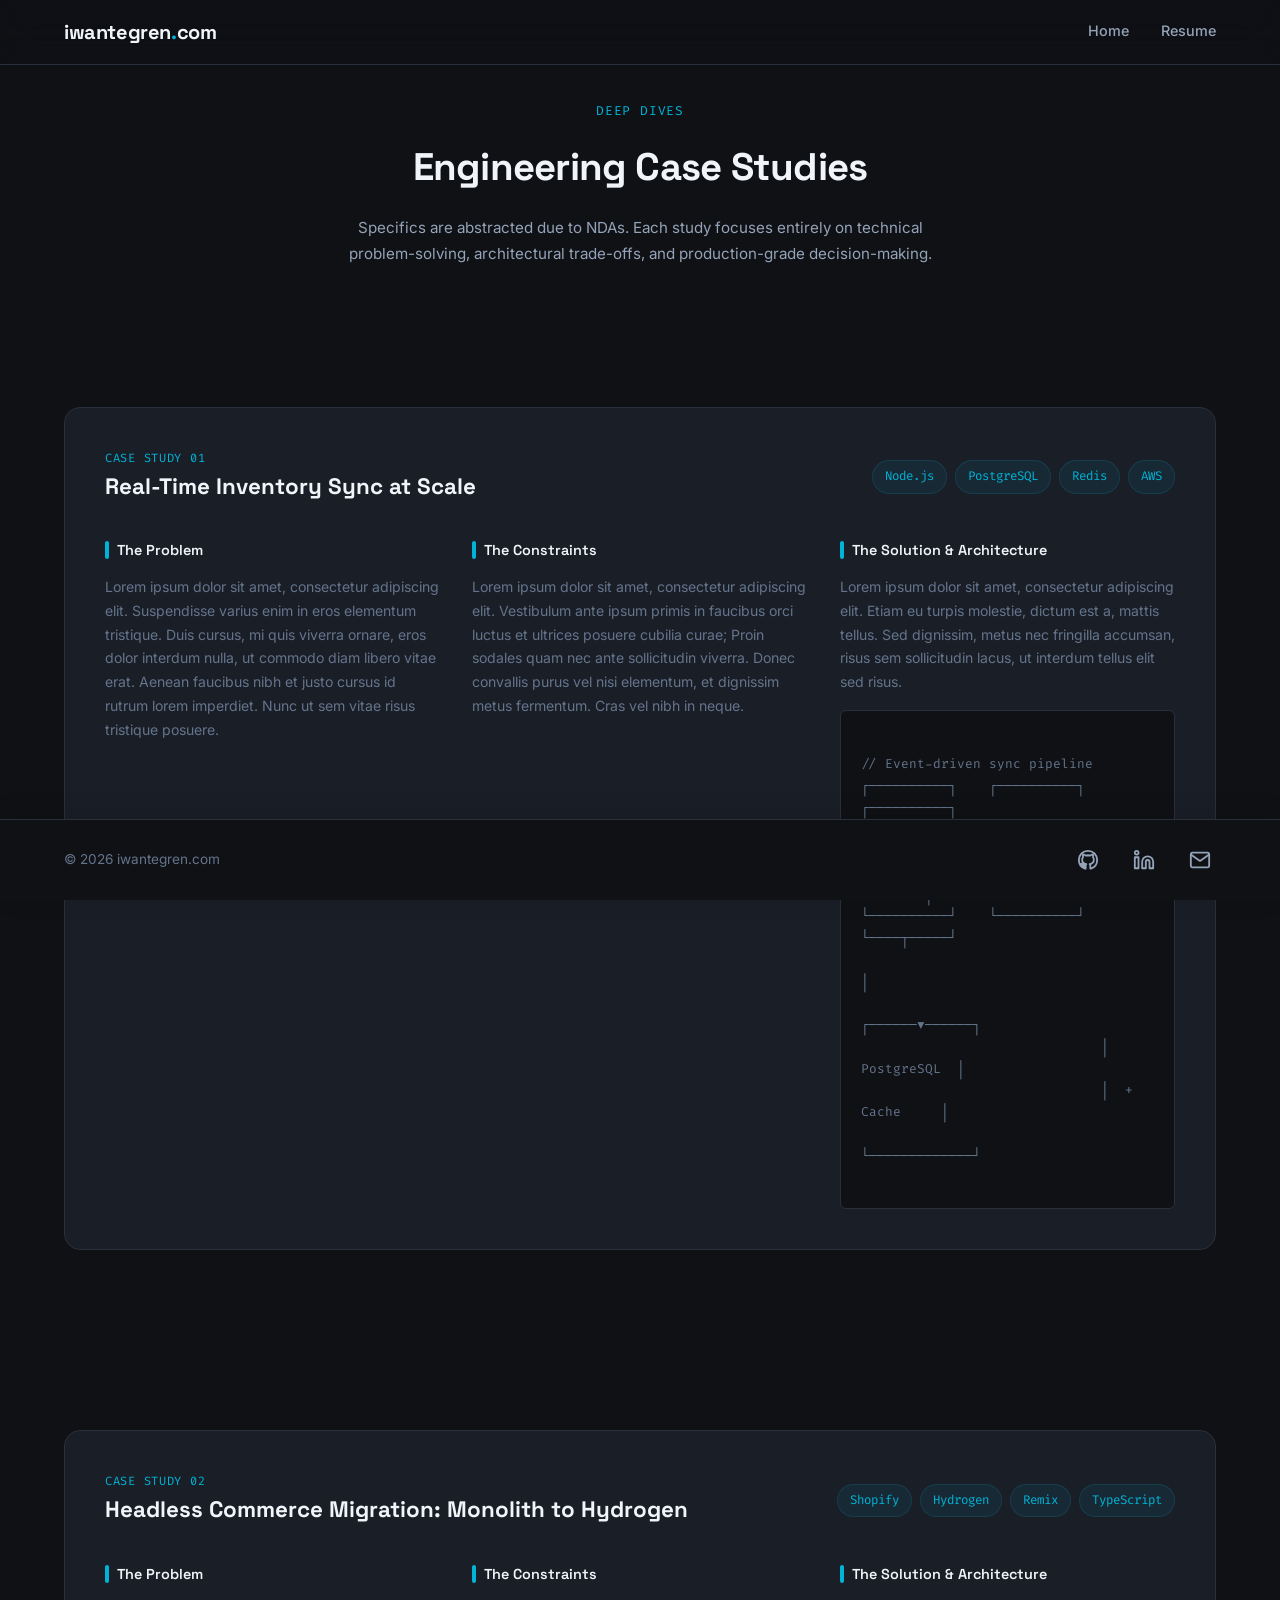
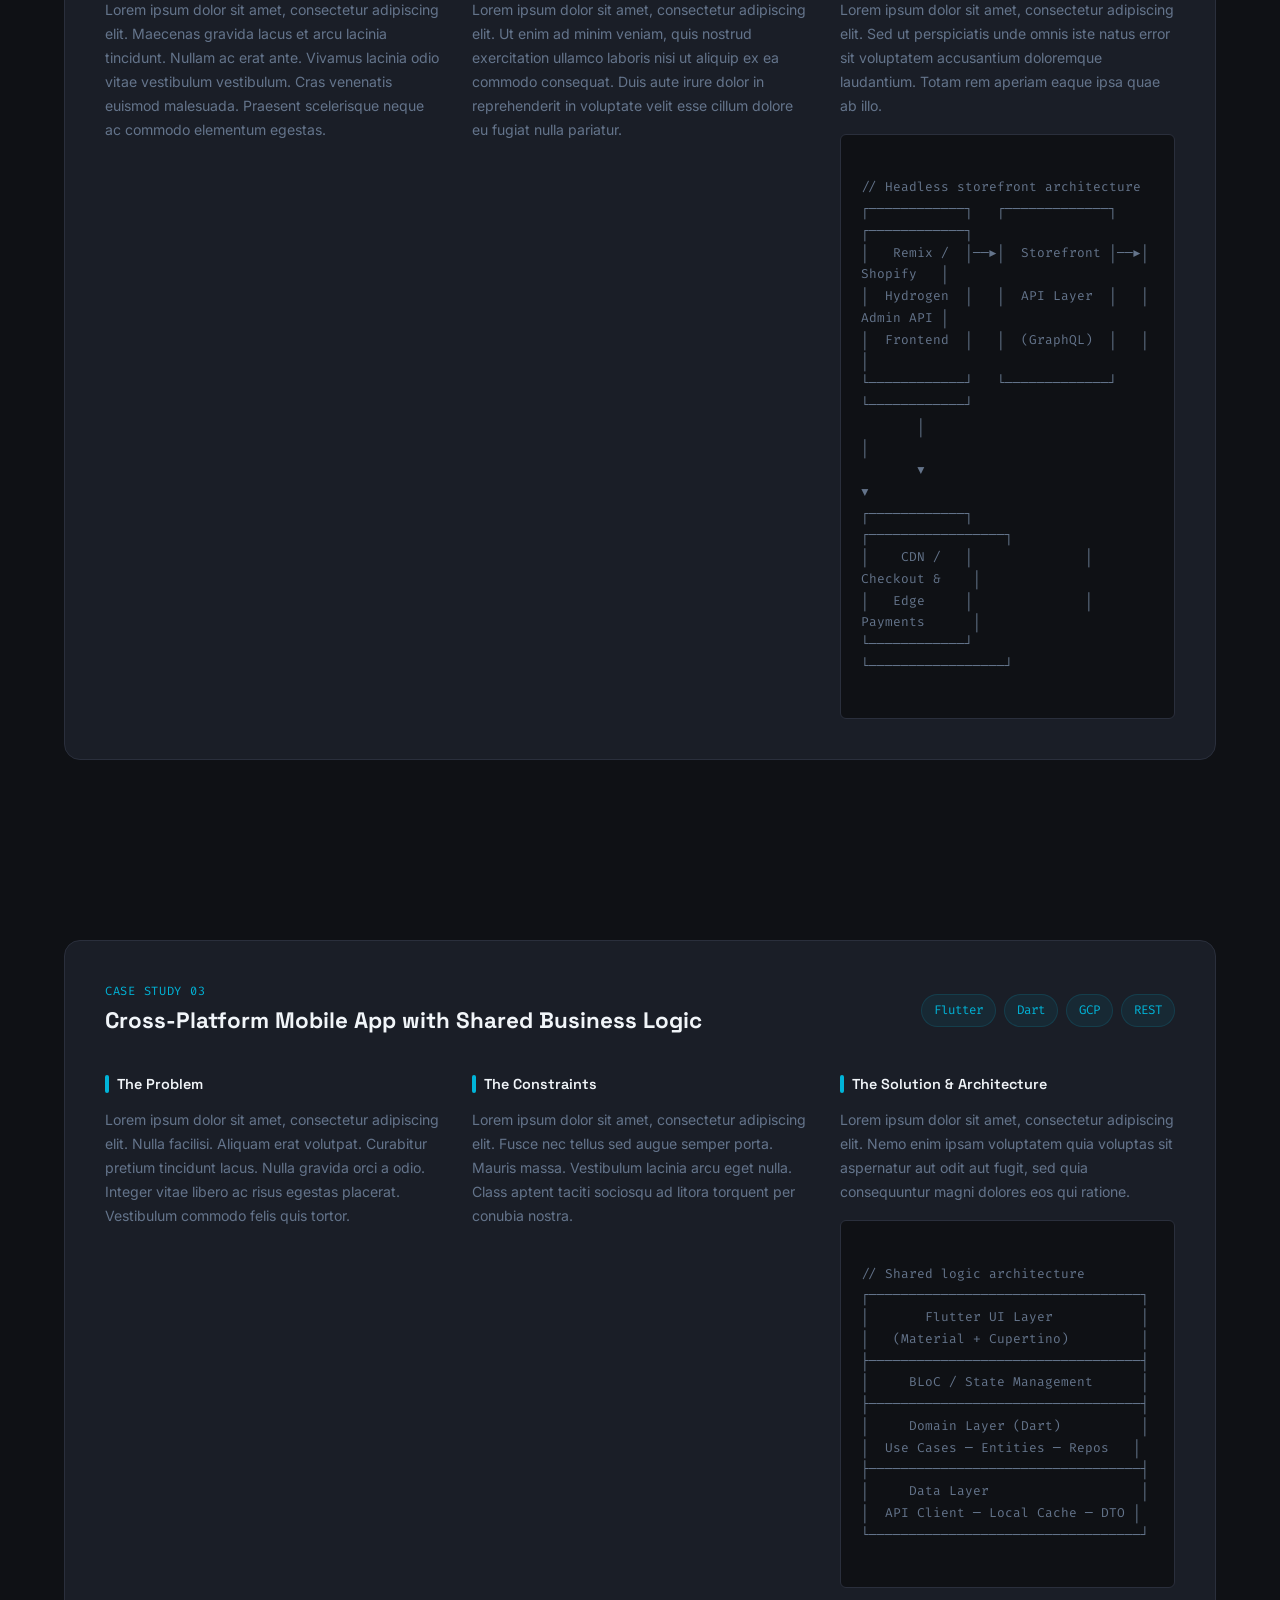
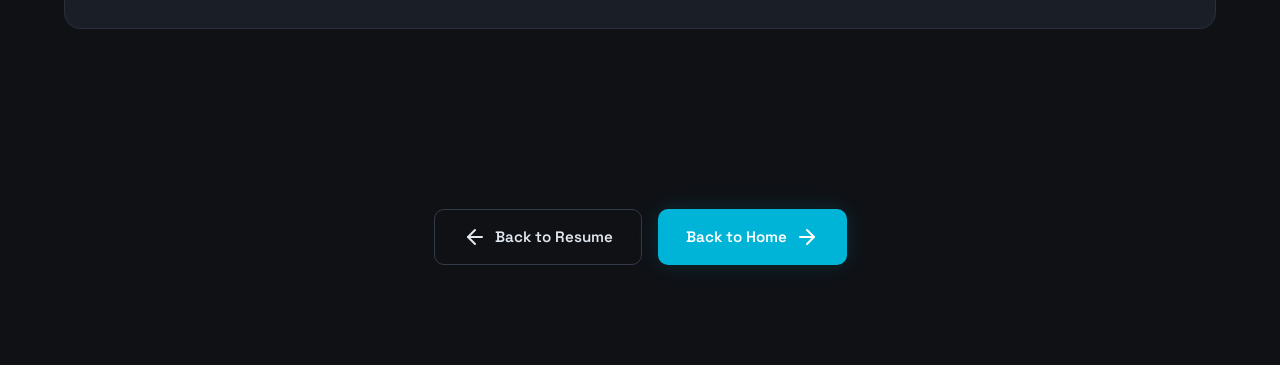
==== src/case-studies.html @ b48f7ddf "add resume file and icons" ====
<!DOCTYPE html>
<html lang="en">
<head>
  <meta charset="UTF-8" />
  <meta name="viewport" content="width=device-width, initial-scale=1.0" />
  <title>Engineering Case Studies</title>
  <link rel="stylesheet" href="styles.css" />
</head>
<body>

  <!-- ========== NAV ========== -->
  <nav class="nav">
    <div class="container">
      <a href="index.html" class="nav__logo">iwantegren<span>.</span>com</a>
      <div class="nav__links" id="navLinks">
        <a href="index.html">Home</a>
        <a href="resume.html">Resume</a>
        <!-- <a href="case-studies.html" class="active">Case Studies</a> -->
      </div>
      <button class="nav__burger" id="navBurger" aria-label="Toggle menu">
        <span></span><span></span><span></span>
      </button>
    </div>
  </nav>

  <!-- ========== PAGE HEADER ========== -->
  <section class="cs-page-header">
    <div class="container">
      <p class="section-label">Deep Dives</p>
      <h1 class="section-title" style="margin-bottom: 16px;">Engineering Case Studies</h1>
      <p class="cs-page-header__sub">
        Specifics are abstracted due to NDAs. Each study focuses entirely on technical problem-solving, architectural trade-offs, and production-grade decision-making.
      </p>
    </div>
  </section>

  <!-- ========== CASE STUDY 1 ========== -->
  <section class="case-study">
    <div class="container">
      <div class="case-study__card">
        <div class="case-study__header">
          <div>
            <p class="case-study__number">CASE STUDY 01</p>
            <h2 class="case-study__title">Real-Time Inventory Sync at Scale</h2>
          </div>
          <div class="case-study__tags">
            <span class="tech-tag">Node.js</span>
            <span class="tech-tag">PostgreSQL</span>
            <span class="tech-tag">Redis</span>
            <span class="tech-tag">AWS</span>
          </div>
        </div>
        <div class="case-study__body">
          <div class="cs-block">
            <p class="cs-block__label">The Problem</p>
            <p class="cs-block__text">
              Lorem ipsum dolor sit amet, consectetur adipiscing elit. Suspendisse varius enim in eros elementum tristique. Duis cursus, mi quis viverra ornare, eros dolor interdum nulla, ut commodo diam libero vitae erat. Aenean faucibus nibh et justo cursus id rutrum lorem imperdiet. Nunc ut sem vitae risus tristique posuere.
            </p>
          </div>
          <div class="cs-block">
            <p class="cs-block__label">The Constraints</p>
            <p class="cs-block__text">
              Lorem ipsum dolor sit amet, consectetur adipiscing elit. Vestibulum ante ipsum primis in faucibus orci luctus et ultrices posuere cubilia curae; Proin sodales quam nec ante sollicitudin viverra. Donec convallis purus vel nisi elementum, et dignissim metus fermentum. Cras vel nibh in neque.
            </p>
          </div>
          <div class="cs-block">
            <p class="cs-block__label">The Solution & Architecture</p>
            <p class="cs-block__text">
              Lorem ipsum dolor sit amet, consectetur adipiscing elit. Etiam eu turpis molestie, dictum est a, mattis tellus. Sed dignissim, metus nec fringilla accumsan, risus sem sollicitudin lacus, ut interdum tellus elit sed risus.
            </p>
            <div class="cs-code-placeholder">
// Event-driven sync pipeline
┌──────────┐    ┌──────────┐    ┌──────────┐
│  Webhook  │───▶│  Queue   │───▶│  Worker  │
│  Ingress  │    │ (Redis)  │    │  Pool    │
└──────────┘    └──────────┘    └────┬─────┘
                                     │
                              ┌──────▼──────┐
                              │  PostgreSQL  │
                              │  + Cache     │
                              └─────────────┘
            </div>
          </div>
        </div>
      </div>
    </div>
  </section>

  <!-- ========== CASE STUDY 2 ========== -->
  <section class="case-study">
    <div class="container">
      <div class="case-study__card">
        <div class="case-study__header">
          <div>
            <p class="case-study__number">CASE STUDY 02</p>
            <h2 class="case-study__title">Headless Commerce Migration: Monolith to Hydrogen</h2>
          </div>
          <div class="case-study__tags">
            <span class="tech-tag">Shopify</span>
            <span class="tech-tag">Hydrogen</span>
            <span class="tech-tag">Remix</span>
            <span class="tech-tag">TypeScript</span>
          </div>
        </div>
        <div class="case-study__body">
          <div class="cs-block">
            <p class="cs-block__label">The Problem</p>
            <p class="cs-block__text">
              Lorem ipsum dolor sit amet, consectetur adipiscing elit. Maecenas gravida lacus et arcu lacinia tincidunt. Nullam ac erat ante. Vivamus lacinia odio vitae vestibulum vestibulum. Cras venenatis euismod malesuada. Praesent scelerisque neque ac commodo elementum egestas.
            </p>
          </div>
          <div class="cs-block">
            <p class="cs-block__label">The Constraints</p>
            <p class="cs-block__text">
              Lorem ipsum dolor sit amet, consectetur adipiscing elit. Ut enim ad minim veniam, quis nostrud exercitation ullamco laboris nisi ut aliquip ex ea commodo consequat. Duis aute irure dolor in reprehenderit in voluptate velit esse cillum dolore eu fugiat nulla pariatur.
            </p>
          </div>
          <div class="cs-block">
            <p class="cs-block__label">The Solution & Architecture</p>
            <p class="cs-block__text">
              Lorem ipsum dolor sit amet, consectetur adipiscing elit. Sed ut perspiciatis unde omnis iste natus error sit voluptatem accusantium doloremque laudantium. Totam rem aperiam eaque ipsa quae ab illo.
            </p>
            <div class="cs-code-placeholder">
// Headless storefront architecture
┌────────────┐   ┌─────────────┐   ┌────────────┐
│   Remix /  │──▶│  Storefront │──▶│  Shopify   │
│  Hydrogen  │   │  API Layer  │   │  Admin API │
│  Frontend  │   │  (GraphQL)  │   │            │
└────────────┘   └─────────────┘   └────────────┘
       │                                  │
       ▼                                  ▼
┌────────────┐              ┌─────────────────┐
│    CDN /   │              │   Checkout &    │
│   Edge     │              │   Payments      │
└────────────┘              └─────────────────┘
            </div>
          </div>
        </div>
      </div>
    </div>
  </section>

  <!-- ========== CASE STUDY 3 ========== -->
  <section class="case-study">
    <div class="container">
      <div class="case-study__card">
        <div class="case-study__header">
          <div>
            <p class="case-study__number">CASE STUDY 03</p>
            <h2 class="case-study__title">Cross-Platform Mobile App with Shared Business Logic</h2>
          </div>
          <div class="case-study__tags">
            <span class="tech-tag">Flutter</span>
            <span class="tech-tag">Dart</span>
            <span class="tech-tag">GCP</span>
            <span class="tech-tag">REST</span>
          </div>
        </div>
        <div class="case-study__body">
          <div class="cs-block">
            <p class="cs-block__label">The Problem</p>
            <p class="cs-block__text">
              Lorem ipsum dolor sit amet, consectetur adipiscing elit. Nulla facilisi. Aliquam erat volutpat. Curabitur pretium tincidunt lacus. Nulla gravida orci a odio. Integer vitae libero ac risus egestas placerat. Vestibulum commodo felis quis tortor.
            </p>
          </div>
          <div class="cs-block">
            <p class="cs-block__label">The Constraints</p>
            <p class="cs-block__text">
              Lorem ipsum dolor sit amet, consectetur adipiscing elit. Fusce nec tellus sed augue semper porta. Mauris massa. Vestibulum lacinia arcu eget nulla. Class aptent taciti sociosqu ad litora torquent per conubia nostra.
            </p>
          </div>
          <div class="cs-block">
            <p class="cs-block__label">The Solution & Architecture</p>
            <p class="cs-block__text">
              Lorem ipsum dolor sit amet, consectetur adipiscing elit. Nemo enim ipsam voluptatem quia voluptas sit aspernatur aut odit aut fugit, sed quia consequuntur magni dolores eos qui ratione.
            </p>
            <div class="cs-code-placeholder">
// Shared logic architecture
┌──────────────────────────────────┐
│       Flutter UI Layer           │
│   (Material + Cupertino)         │
├──────────────────────────────────┤
│     BLoC / State Management      │
├──────────────────────────────────┤
│     Domain Layer (Dart)          │
│  Use Cases ─ Entities ─ Repos   │
├──────────────────────────────────┤
│     Data Layer                   │
│  API Client ─ Local Cache ─ DTO │
└──────────────────────────────────┘
            </div>
          </div>
        </div>
      </div>
    </div>
  </section>

  <!-- ========== BOTTOM NAVIGATION ========== -->
  <section class="cs-bottom-nav">
    <div class="container">
      <a href="resume.html" class="btn btn--ghost">
        <svg width="24" height="24" viewBox="0 0 24 24" fill="none" stroke="currentColor" stroke-width="2" stroke-linecap="round" stroke-linejoin="round" style="vertical-align:middle;"><path d="M19 12H5"/><path d="M12 19l-7-7 7-7"/></svg>
        Back to Resume
      </a>
      <a href="index.html" class="btn btn--primary">
        Back to Home
        <svg width="24" height="24" viewBox="0 0 24 24" fill="none" stroke="currentColor" stroke-width="2" stroke-linecap="round" stroke-linejoin="round" style="vertical-align:middle;"><path d="M5 12h14"/><path d="M12 5l7 7-7 7"/></svg>
      </a>
    </div>
  </section>

  <!-- ========== FOOTER ========== -->
  <footer class="footer">
    <div class="container">
      <p class="footer__copy">&copy; 2026 iwantegren.com</p>
      <div class="footer__links">
        <a href="https://github.com" class="footer__icon-link" target="_blank" rel="noopener" aria-label="GitHub">
          <svg viewBox="0 0 24 24" fill="none" stroke="currentColor" stroke-width="2" stroke-linecap="round" stroke-linejoin="round"><path d="M12 2C6.48 2 2 6.48 2 12c0 4.42 2.87 8.17 6.84 9.5.5.09.66-.22.66-.48 0-.24-.01-.87-.01-1.7-2.78.6-3.37-1.34-3.37-1.34-.45-1.14-1.1-1.44-1.1-1.44-.9-.62.07-.6.07-.6 1 .07 1.53 1.03 1.53 1.03.89 1.52 2.34 1.08 2.91.83.09-.65.35-1.08.63-1.33-2.22-.25-4.56-1.11-4.56-4.95 0-1.09.39-1.98 1.03-2.68-.1-.25-.45-1.27.1-2.65 0 0 .84-.27 2.75 1.02A9.56 9.56 0 0 1 12 6.8c.85.004 1.71.12 2.51.35 1.91-1.29 2.75-1.02 2.75-1.02.55 1.38.2 2.4.1 2.65.64.7 1.03 1.59 1.03 2.68 0 3.85-2.34 4.7-4.57 4.95.36.31.68.92.68 1.85 0 1.33-.01 2.4-.01 2.73 0 .27.17.58.67.48A10.01 10.01 0 0 0 22 12c0-5.52-4.48-10-10-10z"/></svg>
        </a>
        <a href="https://linkedin.com" class="footer__icon-link" target="_blank" rel="noopener" aria-label="LinkedIn">
          <svg viewBox="0 0 24 24" fill="none" stroke="currentColor" stroke-width="2" stroke-linecap="round" stroke-linejoin="round"><path d="M16 8a6 6 0 0 1 6 6v7h-4v-7a2 2 0 0 0-4 0v7h-4v-7a6 6 0 0 1 6-6z"/><rect x="2" y="9" width="4" height="12"/><circle cx="4" cy="4" r="2"/></svg>
        </a>
        <a href="mailto:hello@iwantegren.com" class="footer__icon-link" aria-label="Email">
          <svg viewBox="0 0 24 24" fill="none" stroke="currentColor" stroke-width="2" stroke-linecap="round" stroke-linejoin="round"><rect x="2" y="4" width="20" height="16" rx="2"/><polyline points="22,6 12,13 2,6"/></svg>
        </a>
      </div>
    </div>
  </footer>

  <!-- ========== MOBILE NAV JS ========== -->
  <script>
    const burger = document.getElementById('navBurger');
    const links  = document.getElementById('navLinks');
    burger.addEventListener('click', () => links.classList.toggle('open'));
  </script>

</body>
</html>
---- src/styles.css ----
/* ============================================
   GLOBAL STYLES — Premium Dark Theme
   ============================================ */

/* ---------- Fonts ---------- */
@import url('https://fonts.googleapis.com/css2?family=Space+Grotesk:wght@400;500;600;700&family=Inter:wght@300;400;500;600&family=Fira+Code:wght@400;500&display=swap');

/* ---------- Custom Properties ---------- */
:root {
  /* Palette */
  --bg-primary:   #0f1115;
  --bg-secondary: #161920;
  --bg-card:      #1a1e27;
  --bg-elevated:  #222733;
  --bg-hover:     #282e3b;

  --accent:       #00b4d8;          /* electric cyan-blue */
  --accent-hover: #0096c7;
  --accent-glow:  rgba(0, 180, 216, .15);
  --accent-soft:  rgba(0, 180, 216, .08);

  --text-primary:   #e2e8f0;
  --text-secondary: #94a3b8;
  --text-muted:     #64748b;
  --text-heading:   #f1f5f9;

  --border:       #2a2f3c;
  --border-light: #333a4a;

  /* Typography */
  --font-heading: 'Space Grotesk', sans-serif;
  --font-body:    'Inter', system-ui, sans-serif;
  --font-mono:    'Fira Code', monospace;

  /* Layout */
  --max-w:        1200px;
  --radius-sm:    6px;
  --radius:       10px;
  --radius-lg:    16px;
  --transition:   .25s cubic-bezier(.4,0,.2,1);
}

/* ---------- Reset ---------- */
*, *::before, *::after { box-sizing: border-box; margin: 0; padding: 0; }
html { scroll-behavior: smooth; -webkit-font-smoothing: antialiased; }
body {
  font-family: var(--font-body);
  font-size: 16px;
  line-height: 1.7;
  color: var(--text-primary);
  background: var(--bg-primary);
  overflow-x: hidden;
  min-height: 100vh;
  display: flex;
  flex-direction: column;
}
img { max-width: 100%; display: block; }
a { color: var(--accent); text-decoration: none; transition: color var(--transition); }
a:hover { color: var(--accent-hover); }
ul { list-style: none; }

/* ---------- Container ---------- */
.container {
  width: 100%;
  max-width: var(--max-w);
  margin-inline: auto;
  padding-inline: 24px;
}

/* ---------- Section Spacing ---------- */
section {
  padding-block: 100px;
}

/* ============================================
   NAVIGATION
   ============================================ */
.nav {
  position: fixed;
  top: 0;
  left: 0;
  width: 100%;
  z-index: 1000;
  background: rgba(15, 17, 21, .82);
  backdrop-filter: blur(16px);
  -webkit-backdrop-filter: blur(16px);
  border-bottom: 1px solid var(--border);
  transition: background var(--transition);
}
.nav .container {
  display: flex;
  align-items: center;
  justify-content: space-between;
  height: 64px;
}
.nav__logo {
  font-family: var(--font-heading);
  font-weight: 700;
  font-size: 1.25rem;
  color: var(--text-heading);
  letter-spacing: -.02em;
}
.nav__logo span { color: var(--accent); }
.nav__links { display: flex; gap: 32px; align-items: center; }
.nav__links a {
  font-size: .9rem;
  font-weight: 500;
  color: var(--text-secondary);
  position: relative;
  padding-bottom: 2px;
}
.nav__links a::after {
  content: '';
  position: absolute;
  bottom: -2px; left: 0;
  width: 0; height: 2px;
  background: var(--accent);
  transition: width var(--transition);
}
.nav__links a:hover { color: var(--text-primary); }
.nav__links a:hover::after { width: 100%; }
.nav__links a.active { color: var(--accent); }
.nav__links a.active::after { width: 100%; }

/* Mobile burger */
.nav__burger { display: none; flex-direction: column; gap: 5px; background: none; border: none; cursor: pointer; padding: 4px; }
.nav__burger span { display: block; width: 24px; height: 2px; background: var(--text-primary); border-radius: 2px; transition: var(--transition); }

/* ============================================
   BUTTONS
   ============================================ */
.btn {
  display: inline-flex;
  align-items: center;
  gap: 8px;
  font-family: var(--font-heading);
  font-weight: 600;
  font-size: .95rem;
  padding: 14px 28px;
  border-radius: var(--radius);
  border: none;
  cursor: pointer;
  transition: all var(--transition);
  white-space: nowrap;
}
.btn--primary {
  background: var(--accent);
  color: #fff;
  box-shadow: 0 0 24px var(--accent-glow);
}
.btn--primary:hover {
  background: var(--accent-hover);
  transform: translateY(-2px) scale(1.02);
  box-shadow: 0 4px 32px rgba(0,180,216,.3);
  color: #fff;
}
.btn--ghost {
  background: transparent;
  color: var(--text-primary);
  border: 1px solid var(--border-light);
}
.btn--ghost:hover {
  border-color: var(--accent);
  color: var(--accent);
  transform: translateY(-2px);
}
.btn--sm {
  padding: 10px 20px;
  font-size: .85rem;
}
.btn--icon svg { width: 18px; height: 18px; }

/* ============================================
   HERO SECTION
   ============================================ */
.hero {
  min-height: 100vh;
  display: flex;
  align-items: center;
  padding-top: 64px;
  position: relative;
  overflow: hidden;
}
.hero::before {
  content: '';
  position: absolute;
  top: -200px; right: -200px;
  width: 600px; height: 600px;
  background: radial-gradient(circle, var(--accent-glow) 0%, transparent 70%);
  pointer-events: none;
}
.hero .container {
  display: grid;
  grid-template-columns: 1fr 1fr;
  gap: 60px;
  align-items: center;
}
.hero__text { position: relative; z-index: 1; }
.hero__badge {
  display: inline-block;
  font-family: var(--font-mono);
  font-size: .8rem;
  color: var(--accent);
  background: var(--accent-soft);
  padding: 6px 14px;
  border-radius: 999px;
  margin-bottom: 20px;
  letter-spacing: .04em;
}
.hero__title {
  font-family: var(--font-heading);
  font-size: clamp(2.4rem, 5vw, 3.6rem);
  font-weight: 700;
  line-height: 1.12;
  color: var(--text-heading);
  letter-spacing: -.03em;
  margin-bottom: 20px;
}
.hero__title span { color: var(--accent); }
.hero__sub {
  font-size: 1.1rem;
  color: var(--text-secondary);
  max-width: 520px;
  margin-bottom: 48px;
  line-height: 1.75;
}
.hero__ctas { display: flex; gap: 16px; flex-wrap: wrap; }
.hero__visual {
  display: flex;
  justify-content: center;
  align-items: center;
  position: relative;
}
.hero__avatar {
  width: 380px;
  height: 380px;
  border-radius: 50%;
  object-fit: cover;
  border: 3px solid var(--border-light);
  box-shadow: 0 0 60px rgba(0,180,216,.12), 0 20px 60px rgba(0,0,0,.4);
  position: relative;
  z-index: 1;
}
.hero__visual::before {
  content: '';
  position: absolute;
  width: 420px; height: 420px;
  border-radius: 50%;
  border: 1px dashed var(--border);
  animation: spin 40s linear infinite;
}
@keyframes spin { to { transform: rotate(360deg); } }

/* ============================================
   PRODUCT SPOTLIGHT
   ============================================ */
.spotlight {
  background: var(--bg-secondary);
  border-top: 1px solid var(--border);
  border-bottom: 1px solid var(--border);
}
.spotlight__card {
  display: grid;
  grid-template-columns: auto 1fr auto;
  gap: 40px;
  align-items: center;
  background: var(--bg-card);
  border: 1px solid var(--border);
  border-radius: var(--radius-lg);
  padding: 48px;
  transition: border-color var(--transition);
}
.spotlight__card:hover { border-color: var(--accent); }
.spotlight__logo {
  width: 80px;
  height: 80px;
  border-radius: var(--radius);
  object-fit: contain;
}
.spotlight__info {}
.spotlight__label {
  font-family: var(--font-mono);
  font-size: .75rem;
  color: var(--accent);
  letter-spacing: .06em;
  text-transform: uppercase;
  margin-bottom: 8px;
}
.spotlight__title {
  font-family: var(--font-heading);
  font-size: 1.5rem;
  font-weight: 700;
  color: var(--text-heading);
  margin-bottom: 8px;
}
.spotlight__desc {
  color: var(--text-secondary);
  font-size: .95rem;
  max-width: 520px;
}

/* ============================================
   ABOUT ME
   ============================================ */
.about .container {
  display: grid;
  grid-template-columns: 1.4fr 1fr;
  gap: 60px;
  align-items: start;
}
.section-label {
  font-family: var(--font-mono);
  font-size: .8rem;
  color: var(--accent);
  letter-spacing: .06em;
  text-transform: uppercase;
  margin-bottom: 12px;
}
.section-title {
  font-family: var(--font-heading);
  font-size: clamp(1.8rem, 3vw, 2.4rem);
  font-weight: 700;
  color: var(--text-heading);
  letter-spacing: -.02em;
  margin-bottom: 24px;
}
.about__text p {
  color: var(--text-secondary);
  margin-bottom: 16px;
  font-size: .95rem;
}
.about__highlights {
  display: grid;
  grid-template-columns: 1fr 1fr;
  gap: 20px;
}
.highlight-card {
  background: var(--bg-card);
  border: 1px solid var(--border);
  border-radius: var(--radius);
  padding: 24px;
  transition: all var(--transition);
}
.highlight-card:hover {
  border-color: var(--accent);
  transform: translateY(-4px);
  box-shadow: 0 12px 32px rgba(0,0,0,.3);
}
.highlight-card__icon {
  font-size: 1.6rem;
  margin-bottom: 12px;
}
.highlight-card__title {
  font-family: var(--font-heading);
  font-weight: 600;
  font-size: 1rem;
  color: var(--text-heading);
  margin-bottom: 6px;
}
.highlight-card__desc {
  font-size: .85rem;
  color: var(--text-muted);
}

/* ============================================
   ARTICLES
   ============================================ */
.articles { background: var(--bg-secondary); border-top: 1px solid var(--border); border-bottom: 1px solid var(--border); }
.articles__grid {
  display: grid;
  grid-template-columns: repeat(3, 1fr);
  gap: 24px;
  margin-bottom: 40px;
}
.article-card {
  background: var(--bg-card);
  border: 1px solid var(--border);
  border-radius: var(--radius);
  padding: 32px 28px;
  transition: all var(--transition);
  display: flex;
  flex-direction: column;
}
.article-card:hover {
  border-color: var(--accent);
  transform: translateY(-4px);
  box-shadow: 0 12px 32px rgba(0,0,0,.25);
}
.article-card__tag {
  font-family: var(--font-mono);
  font-size: .72rem;
  color: var(--accent);
  letter-spacing: .04em;
  text-transform: uppercase;
  margin-bottom: 14px;
}
.article-card__title {
  font-family: var(--font-heading);
  font-weight: 600;
  font-size: 1.15rem;
  color: var(--text-heading);
  margin-bottom: 10px;
  line-height: 1.35;
}
.article-card__excerpt {
  font-size: .88rem;
  color: var(--text-muted);
  flex: 1;
  margin-bottom: 16px;
}
.article-card__link {
  font-family: var(--font-heading);
  font-weight: 600;
  font-size: .85rem;
}
.article-card__link:hover svg { transform: translateX(4px); }
.article-card__link svg { transition: transform var(--transition); vertical-align: middle; margin-left: 4px; }

/* ============================================
   CASE STUDIES HOOK
   ============================================ */
.cs-hook {
  background: linear-gradient(135deg, var(--bg-elevated) 0%, var(--bg-secondary) 100%);
  text-align: center;
  border-top: 1px solid var(--border);
}
.cs-hook__title {
  font-family: var(--font-heading);
  font-size: clamp(1.6rem, 3vw, 2.2rem);
  font-weight: 700;
  color: var(--text-heading);
  margin-bottom: 16px;
}
.cs-hook__desc {
  color: var(--text-secondary);
  max-width: 560px;
  margin-inline: auto;
  margin-bottom: 32px;
}

/* ============================================
   FOOTER
   ============================================ */

.footer {
  position: fixed;
  left: 0;
  bottom: 0;
  width: 100vw;
  z-index: 100;
  padding: 24px 0;
  border-top: 1px solid var(--border);
  background: var(--bg-primary);
  box-shadow: 0 -4px 24px rgba(0,0,0,0.12);
}
.footer .container {
  display: flex;
  align-items: center;
  justify-content: space-between;
  max-width: var(--max-w);
  margin-inline: auto;
  padding-inline: 24px;
}
.footer__copy {
  font-size: .85rem;
  color: var(--text-muted);
}
.footer__links {
  display: flex;
  gap: 24px;
  align-items: center;
}
.footer__icon-link {
  display: flex;
  align-items: center;
  justify-content: center;
  width: 32px;
  height: 32px;
  border-radius: 50%;
  color: var(--text-secondary);
  background: transparent;
  transition: background var(--transition), color var(--transition);
  font-size: 1.3rem;
}
.footer__icon-link:hover {
  color: var(--accent);
  background: var(--bg-hover);
}
.footer__icon-link svg {
  width: 22px;
  height: 22px;
  display: block;
}

/* ============================================
   RESUME PAGE
   ============================================ */
/* Top bar */
.resume-header {
  padding-top: 80px;
  padding-bottom: 40px;
}
.resume-header .container {
  display: flex;
  align-items: center;
  justify-content: space-between;
  flex-wrap: wrap;
  gap: 16px;
}
.resume-header__back {
  font-size: .9rem;
  font-weight: 500;
  color: var(--text-secondary);
  display: inline-flex;
  align-items: center;
  gap: 6px;
}
.resume-header__back:hover { color: var(--accent); }

/* Tech stack matrix */
.tech-stack {
  padding-bottom: 80px;
}
.tech-stack__grid {
  display: grid;
  grid-template-columns: repeat(auto-fit, minmax(260px, 1fr));
  gap: 24px;
  margin-top: 32px;
}
.tech-category {
  background: var(--bg-card);
  border: 1px solid var(--border);
  border-radius: var(--radius);
  padding: 28px;
}
.tech-category__title {
  font-family: var(--font-heading);
  font-weight: 600;
  font-size: .95rem;
  color: var(--text-heading);
  margin-bottom: 16px;
}
.tech-tags { display: flex; flex-wrap: wrap; gap: 8px; }
.tech-tag {
  font-family: var(--font-mono);
  font-size: .78rem;
  color: var(--accent);
  background: var(--accent-soft);
  padding: 5px 12px;
  border-radius: 999px;
  border: 1px solid rgba(0,180,216,.15);
  transition: all var(--transition);
  display: inline-flex;
  align-items: center;
  gap: 6px;
}
.tech-tag:hover {
  background: rgba(0,180,216,.18);
  transform: translateY(-1px);
}

.tech-icon {
  width: 16px;
  height: 16px;
  display: inline-block;
  flex-shrink: 0;
}

.tech-category--learning {
  grid-column: 1 / -1;
}

.tech-tags--learning {
  width: 100%;
  justify-content: flex-start;
  align-items: center;
  gap: 12px;
  flex-wrap: wrap;
}

.tech-tag-learning {
  border-style: dashed;
}

/* Experience timeline */
.timeline {
  padding-bottom: 80px;
}
.timeline__items {
  position: relative;
  margin-top: 32px;
  padding-left: 32px;
}
.timeline__items::before {
  content: '';
  position: absolute;
  left: 0; top: 0;
  width: 2px;
  height: 100%;
  background: var(--border);
}
.timeline__item {
  position: relative;
  padding-bottom: 48px;
}
.timeline__item:last-child { padding-bottom: 0; }
.timeline__item::before {
  content: '';
  position: absolute;
  left: -37px; top: 6px;
  width: 12px; height: 12px;
  border-radius: 50%;
  background: var(--accent);
  border: 3px solid var(--bg-primary);
  box-shadow: 0 0 0 2px var(--accent);
}
.timeline__date {
  font-family: var(--font-mono);
  font-size: .78rem;
  color: var(--accent);
  margin-bottom: 6px;
}
.timeline__role {
  font-family: var(--font-heading);
  font-weight: 600;
  font-size: 1.15rem;
  color: var(--text-heading);
  margin-bottom: 4px;
}
.timeline__company {
  font-size: .9rem;
  color: var(--text-secondary);
  margin-bottom: 12px;
}
.timeline__bullets { padding-left: 18px; }
.timeline__bullets li {
  list-style: disc;
  color: var(--text-muted);
  font-size: .9rem;
  margin-bottom: 6px;
}

/* Technical proof CTA */
.proof-cta {
  background: var(--bg-secondary);
  border-top: 1px solid var(--border);
  text-align: center;
}

/* ============================================
   CASE STUDIES PAGE
   ============================================ */
.cs-page-header {
  padding-top: 100px;
  padding-bottom: 40px;
  text-align: center;
}
.cs-page-header__sub {
  color: var(--text-secondary);
  max-width: 600px;
  margin-inline: auto;
  font-size: .95rem;
}

.case-study {
  padding-bottom: 80px;
}
.case-study__card {
  background: var(--bg-card);
  border: 1px solid var(--border);
  border-radius: var(--radius-lg);
  overflow: hidden;
  transition: border-color var(--transition);
}
.case-study__card:hover { border-color: var(--accent); }
.case-study__header {
  padding: 40px 40px 0;
  display: flex;
  align-items: center;
  justify-content: space-between;
  gap: 16px;
  flex-wrap: wrap;
}
.case-study__number {
  font-family: var(--font-mono);
  font-size: .75rem;
  color: var(--accent);
  letter-spacing: .06em;
}
.case-study__title {
  font-family: var(--font-heading);
  font-weight: 700;
  font-size: 1.4rem;
  color: var(--text-heading);
}
.case-study__tags { display: flex; gap: 8px; }
.case-study__body {
  padding: 32px 40px 40px;
  display: grid;
  grid-template-columns: 1fr 1fr 1fr;
  gap: 32px;
}
.cs-block {}
.cs-block__label {
  font-family: var(--font-heading);
  font-weight: 600;
  font-size: .9rem;
  color: var(--text-heading);
  margin-bottom: 12px;
  display: flex;
  align-items: center;
  gap: 8px;
}
.cs-block__label::before {
  content: '';
  width: 4px; height: 18px;
  background: var(--accent);
  border-radius: 2px;
}
.cs-block__text {
  color: var(--text-muted);
  font-size: .88rem;
  line-height: 1.7;
}
.cs-code-placeholder {
  background: var(--bg-primary);
  border: 1px solid var(--border);
  border-radius: var(--radius-sm);
  padding: 20px;
  margin-top: 16px;
  font-family: var(--font-mono);
  font-size: .8rem;
  color: var(--text-muted);
  white-space: pre-wrap;
}

.cs-bottom-nav {
  padding-bottom: 100px;
}
.cs-bottom-nav .container {
  display: flex;
  gap: 16px;
  justify-content: center;
}

/* ============================================
   RESPONSIVE
   ============================================ */
@media (max-width: 968px) {
  .hero .container { grid-template-columns: 1fr; text-align: center; }
  .hero__sub { margin-inline: auto; }
  .hero__ctas { justify-content: center; }
  .hero__visual { order: -1; }
  .hero__avatar { width: 260px; height: 260px; }
  .hero__visual::before { width: 300px; height: 300px; }
  .about .container { grid-template-columns: 1fr; }
  .spotlight__card { grid-template-columns: 1fr; text-align: center; justify-items: center; }
  .articles__grid { grid-template-columns: 1fr; }
  .case-study__body { grid-template-columns: 1fr; }
  .case-study__header { flex-direction: column; align-items: flex-start; }
}
@media (max-width: 640px) {
  section { padding-block: 60px; }
  .container { padding-inline: 16px; }
  .nav__links { display: none; }
  .nav__links.open {
    display: flex;
    flex-direction: column;
    position: absolute;
    top: 64px; left: 0;
    width: 100%;
    background: var(--bg-secondary);
    border-bottom: 1px solid var(--border);
    padding: 24px;
    gap: 20px;
  }
  .nav__burger { display: flex; }
  .hero__title { font-size: 2rem; }
  .about__highlights { grid-template-columns: 1fr; }
  .footer .container { flex-direction: column; gap: 16px; text-align: center; }
  .spotlight__card { padding: 28px 20px; }
  .case-study__body { padding: 24px 20px 28px; }
  .case-study__header { padding: 28px 20px 0; }
  .resume-header .container { flex-direction: column; align-items: flex-start; }
}
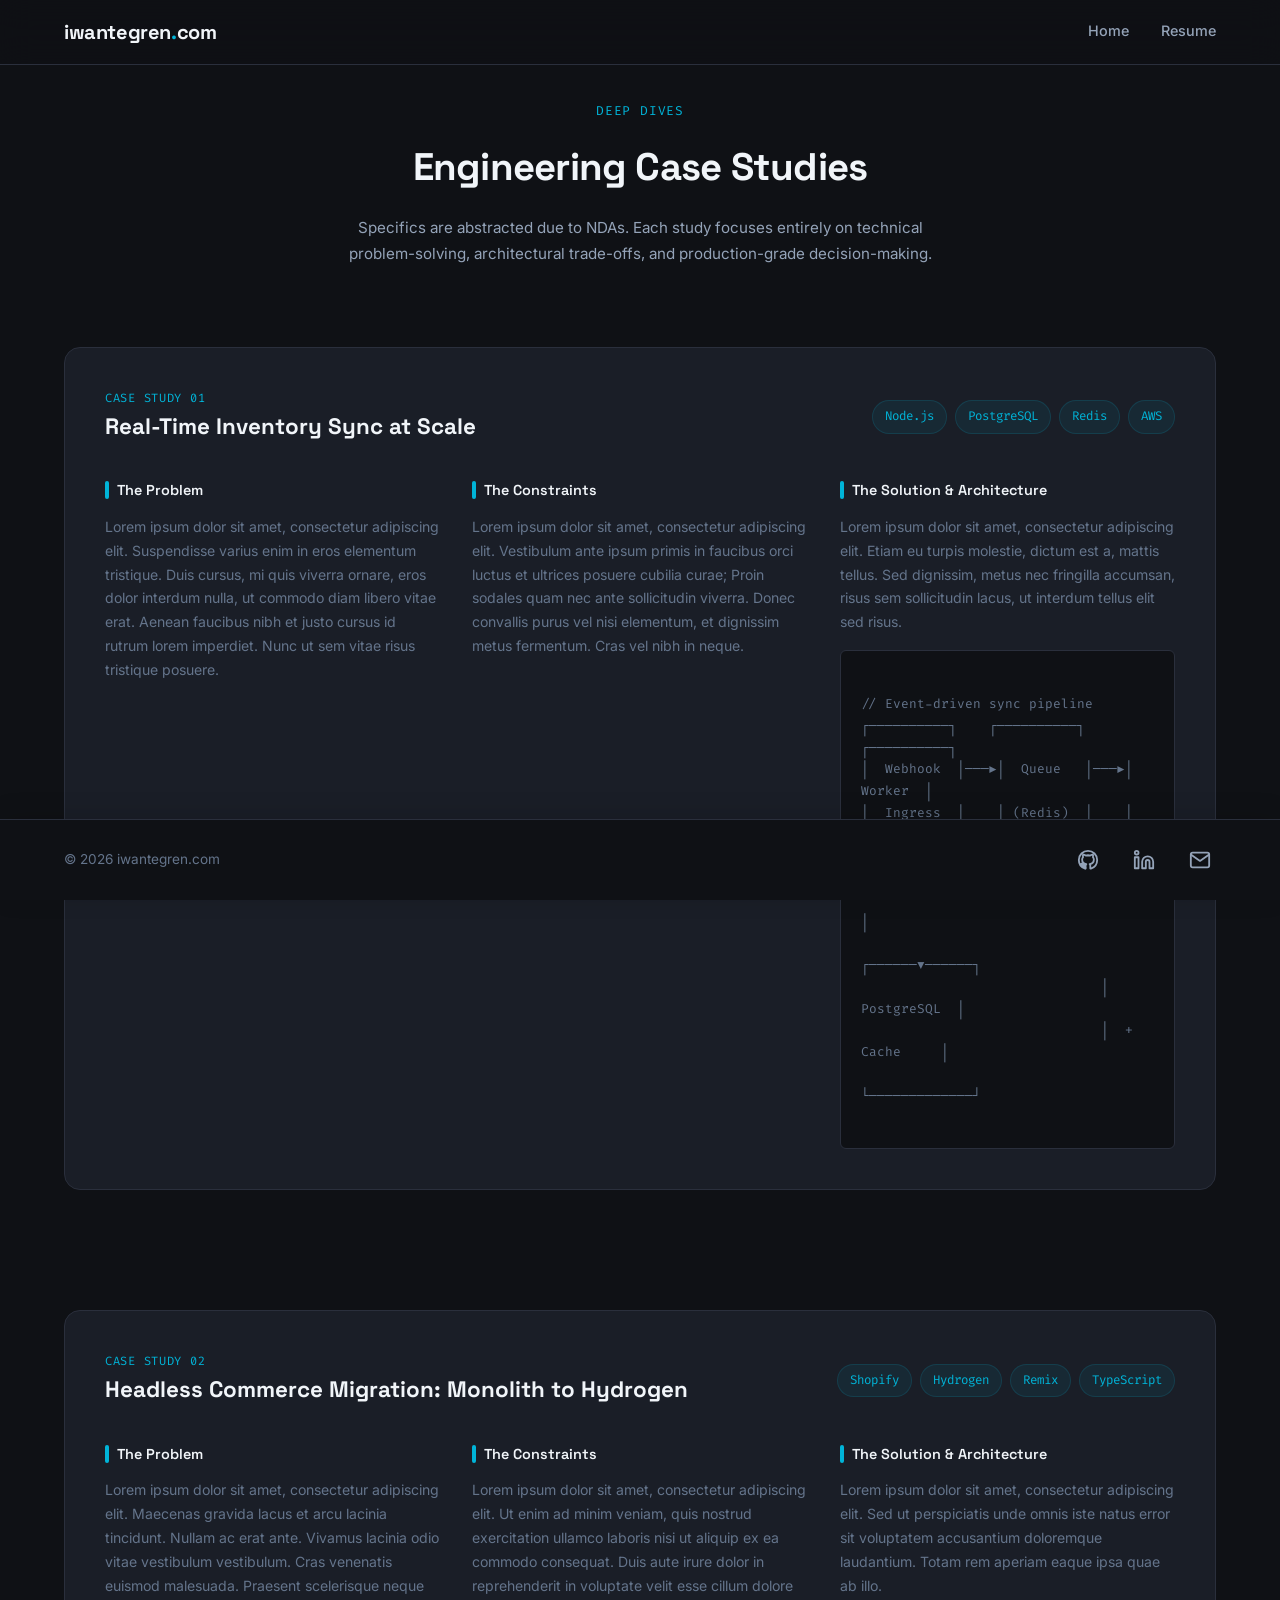
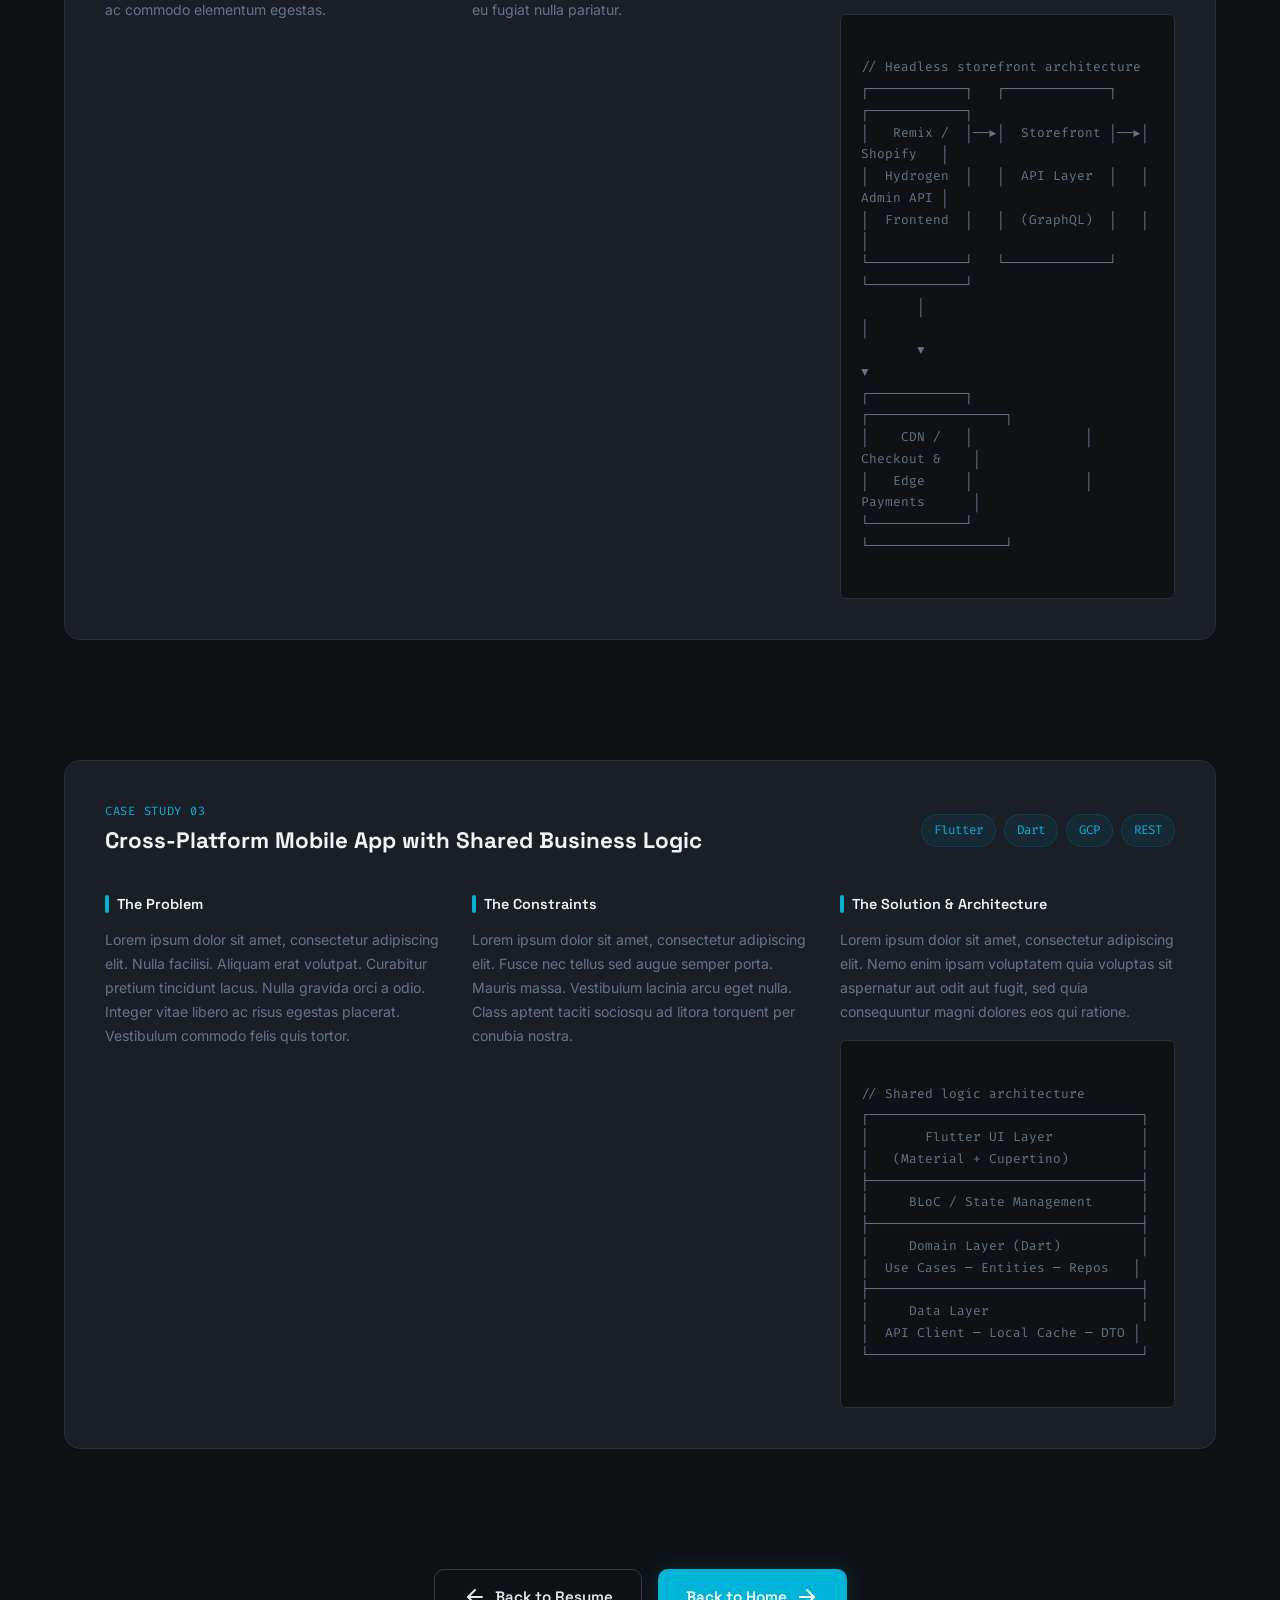
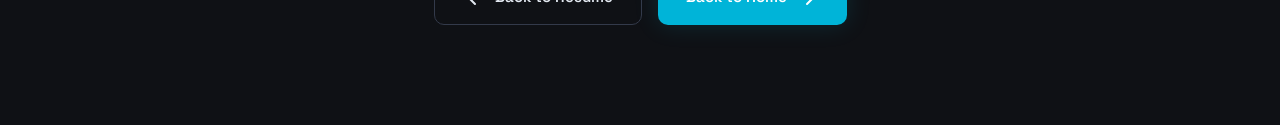
==== commit a947df95: "replace mock with data" ====
--- a/src/case-studies.html
+++ b/src/case-studies.html
@@ -214,13 +214,13 @@
     <div class="container">
       <p class="footer__copy">&copy; 2026 iwantegren.com</p>
       <div class="footer__links">
-        <a href="https://github.com" class="footer__icon-link" target="_blank" rel="noopener" aria-label="GitHub">
+        <a href="https://github.com/iwantegren" class="footer__icon-link" target="_blank" rel="noopener" aria-label="GitHub">
           <svg viewBox="0 0 24 24" fill="none" stroke="currentColor" stroke-width="2" stroke-linecap="round" stroke-linejoin="round"><path d="M12 2C6.48 2 2 6.48 2 12c0 4.42 2.87 8.17 6.84 9.5.5.09.66-.22.66-.48 0-.24-.01-.87-.01-1.7-2.78.6-3.37-1.34-3.37-1.34-.45-1.14-1.1-1.44-1.1-1.44-.9-.62.07-.6.07-.6 1 .07 1.53 1.03 1.53 1.03.89 1.52 2.34 1.08 2.91.83.09-.65.35-1.08.63-1.33-2.22-.25-4.56-1.11-4.56-4.95 0-1.09.39-1.98 1.03-2.68-.1-.25-.45-1.27.1-2.65 0 0 .84-.27 2.75 1.02A9.56 9.56 0 0 1 12 6.8c.85.004 1.71.12 2.51.35 1.91-1.29 2.75-1.02 2.75-1.02.55 1.38.2 2.4.1 2.65.64.7 1.03 1.59 1.03 2.68 0 3.85-2.34 4.7-4.57 4.95.36.31.68.92.68 1.85 0 1.33-.01 2.4-.01 2.73 0 .27.17.58.67.48A10.01 10.01 0 0 0 22 12c0-5.52-4.48-10-10-10z"/></svg>
         </a>
-        <a href="https://linkedin.com" class="footer__icon-link" target="_blank" rel="noopener" aria-label="LinkedIn">
+        <a href="https://www.linkedin.com/in/ivanbilan/" class="footer__icon-link" target="_blank" rel="noopener" aria-label="LinkedIn">
           <svg viewBox="0 0 24 24" fill="none" stroke="currentColor" stroke-width="2" stroke-linecap="round" stroke-linejoin="round"><path d="M16 8a6 6 0 0 1 6 6v7h-4v-7a2 2 0 0 0-4 0v7h-4v-7a6 6 0 0 1 6-6z"/><rect x="2" y="9" width="4" height="12"/><circle cx="4" cy="4" r="2"/></svg>
         </a>
-        <a href="mailto:hello@iwantegren.com" class="footer__icon-link" aria-label="Email">
+        <a href="mailto:iwantegren@gmail.com" class="footer__icon-link" aria-label="Email">
           <svg viewBox="0 0 24 24" fill="none" stroke="currentColor" stroke-width="2" stroke-linecap="round" stroke-linejoin="round"><rect x="2" y="4" width="20" height="16" rx="2"/><polyline points="22,6 12,13 2,6"/></svg>
         </a>
       </div>
--- a/src/styles.css
+++ b/src/styles.css
@@ -69,7 +69,12 @@
 
 /* ---------- Section Spacing ---------- */
 section {
-  padding-block: 100px;
+  padding-block: 40px;
+}
+
+/* ---------- Main Content Wrapper ---------- */
+.main-content {
+  padding-bottom: 110px;
 }
 
 /* ============================================
@@ -272,8 +277,8 @@
 }
 .spotlight__card:hover { border-color: var(--accent); }
 .spotlight__logo {
-  width: 80px;
-  height: 80px;
+  width: 160px;
+  height: 160px;
   border-radius: var(--radius);
   object-fit: contain;
 }
@@ -523,15 +528,16 @@
 }
 .tech-stack__grid {
   display: grid;
-  grid-template-columns: repeat(auto-fit, minmax(260px, 1fr));
+  grid-template-columns: 2fr 1fr 1fr 1fr;
   gap: 24px;
   margin-top: 32px;
+  align-items: stretch;
 }
 .tech-category {
   background: var(--bg-card);
   border: 1px solid var(--border);
   border-radius: var(--radius);
-  padding: 28px;
+  padding: 1.5rem;
 }
 .tech-category__title {
   font-family: var(--font-heading);
@@ -540,7 +546,7 @@
   color: var(--text-heading);
   margin-bottom: 16px;
 }
-.tech-tags { display: flex; flex-wrap: wrap; gap: 8px; }
+.tech-tags { display: flex; flex-wrap: wrap; gap: 0.75rem; }
 .tech-tag {
   font-family: var(--font-mono);
   font-size: .78rem;
@@ -567,14 +573,21 @@
 }
 
 .tech-category--learning {
-  grid-column: 1 / -1;
+  display: inline-block;
+  max-width: max-content;
+  margin-top: 2rem;
+  background: transparent !important;
+  border: 2px dashed var(--border);
+  opacity: 0.7;
+  padding: 1.5rem;
+  border-radius: var(--radius);
 }
 
 .tech-tags--learning {
-  width: 100%;
+  display: flex;
   justify-content: flex-start;
   align-items: center;
-  gap: 12px;
+  gap: 0.75rem;
   flex-wrap: wrap;
 }
 
@@ -584,7 +597,7 @@
 
 /* Experience timeline */
 .timeline {
-  padding-bottom: 80px;
+  padding-bottom: 40px;
 }
 .timeline__items {
   position: relative;
@@ -746,6 +759,27 @@
 /* ============================================
    RESPONSIVE
    ============================================ */
+
+/* Tablet: Backend spans full width, 2-column layout */
+@media (max-width: 1024px) {
+  .tech-stack__grid {
+    grid-template-columns: 1fr 1fr;
+  }
+  .tech-category:first-child {
+    grid-column: 1 / -1;
+  }
+}
+
+/* Mobile: Single column */
+@media (max-width: 768px) {
+  .tech-stack__grid {
+    grid-template-columns: 1fr;
+  }
+  .tech-category:first-child {
+    grid-column: auto;
+  }
+}
+
 @media (max-width: 968px) {
   .hero .container { grid-template-columns: 1fr; text-align: center; }
   .hero__sub { margin-inline: auto; }
@@ -759,7 +793,15 @@
   .case-study__body { grid-template-columns: 1fr; }
   .case-study__header { flex-direction: column; align-items: flex-start; }
 }
+@media (max-width: 1024px) {
+  .main-content {
+    padding-bottom: 120px;
+  }
+}
 @media (max-width: 640px) {
+  .main-content {
+    padding-bottom: 80px;
+  }
   section { padding-block: 60px; }
   .container { padding-inline: 16px; }
   .nav__links { display: none; }
